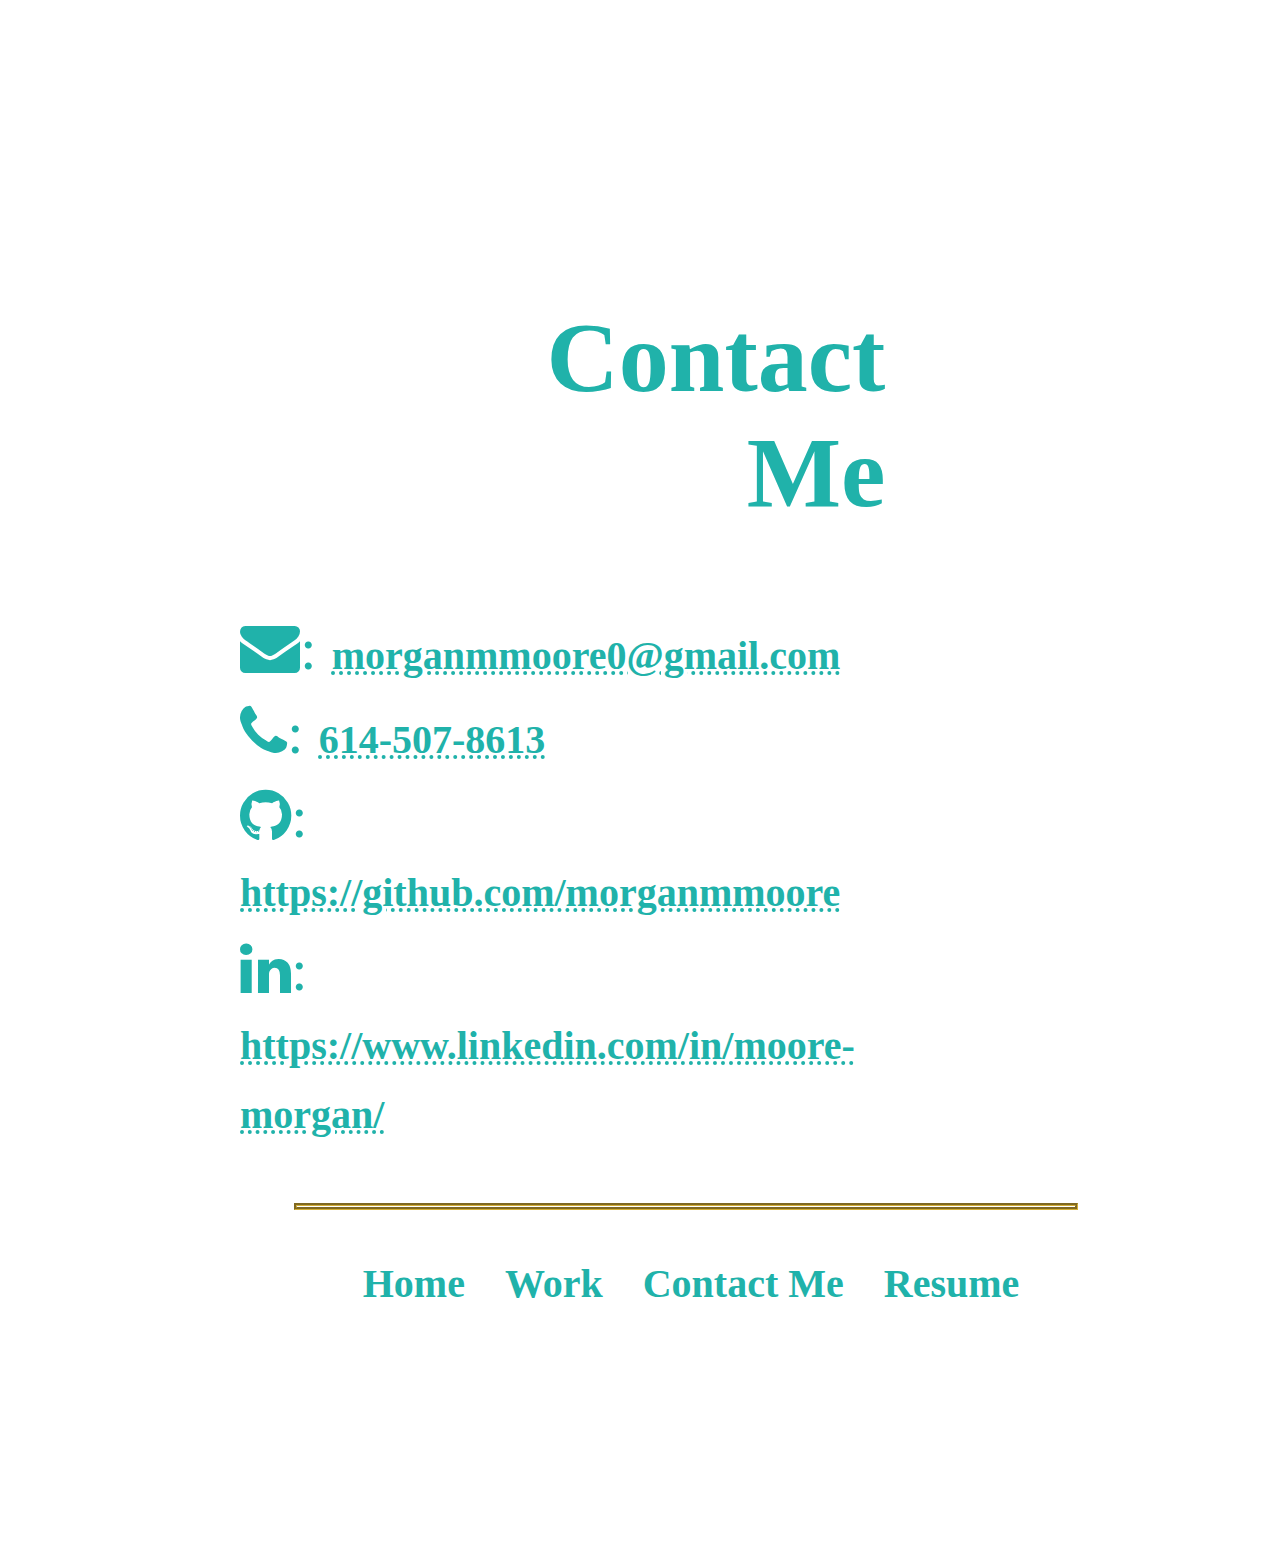
==== contact-me.html @ 830861d8 "initial commit" ====
<!DOCTYPE HTML>
<html lang="en US">

    <head>
        <meta charset="UTF-8">
        <title>Morgan Moore's Portfolio</title>
        <link rel="stylesheet" href="./contact-me.css">
        <link href="https://fonts.googleapis.com/css2?family=Righteous&display=swap" rel="stylesheet">
        <script src="https://cdn.jsdelivr.net/npm/bootstrap@5.1.1/dist/js/bootstrap.bundle.min.js" integrity="sha384-/bQdsTh/da6pkI1MST/rWKFNjaCP5gBSY4sEBT38Q/9RBh9AH40zEOg7Hlq2THRZ" crossorigin="anonymous"></script>
        <link rel="stylesheet" href="https://maxcdn.bootstrapcdn.com/font-awesome/4.4.0/css/font-awesome.min.css">
    </head>

<body>
    <section class="content">
        <div class="box-element">
            <h2 class="content-h2" id="contact-info">Contact <br> Me</h2>
            <div class="content-div" id="contactinfo">
                <ul>
                    <style type="text/css">
                        .fa_custom {
                        color: 
                        lightseagreen
                        }
                    </style>
                    <li id="email"><i class="fa fa-envelope">:</i> <a href="mailto:morganmmoore0@mgail.com">morganmmoore0@gmail.com</a></li>
                    <li id="number"><i class="fa fa-phone fa_custom ">:</i> <a href="tel:6145078613">614-507-8613</a></li>
                    <li id="github"><i class="fa fa-github" aria-hidden="true">:</i> <a href="https://github.com/morganmmoore">https://github.com/morganmmoore</a></li>
                    <li id="linkedIn"><i class="fa fa-linkedin" aria-hidden="true">:</i> <a href="https://www.linkedin.com/in/moore-morgan/">https://www.linkedin.com/in/moore-morgan/</a></li>
                </ul>
            </div>
            <div class="link-border"></div>
            <div class="buttons">
                <ul>
                    <li>
                        <li>
                            <a href="./index.html">Home &nbsp;&nbsp;</a>

                            <a href="#work">Work &nbsp;&nbsp;</a>

                            <a href="./contact-me.html">Contact Me &nbsp;&nbsp;</a>

                            <a href="#resume">Resume &nbsp;&nbsp;</a>
                        </li>
                    </li>
                </ul>
            </div>
        </div>
    </section>
</body>
---- contact-me.css ----
body {
    background: url("./image-from-rawpixel-id-513972-jpeg.jpg");
    font-family: "";
    margin: 100px;
}

.content {
    width: 90%;
    display: inline-block;
    margin-left: 100px;
    margin-bottom: 15px;
    font-size: 40px;
}

.content-h2 {
    color: lightseagreen;
    height: 200px;
    flex-basis: 25%;
    text-align: right;
    padding-left: 60px;
    margin: auto;
}

#contact-info {
    font-size: 100px;
    margin-top: 150px;
}

#contactinfo {
    float: right;
    padding-top: 40px;
    font-size: 60px;
}

.box-element {
    margin: 50px 0;
    padding-bottom: 30px;
    display: flex;
    flex-wrap: wrap;
}

.content-div {
    flex-basis: 70%;
    position: relative;
}

.content-h2 {
    color: lightseagreen;
    height: 200px;
    flex-basis: 25%;
    text-align: right;
}

#email, #number, #github, #linkedIn {
    color:lightseagreen;
    display: inline-block;
    flex-wrap: wrap;
    width: 100%;
    padding-top: 15px;
}
#email a, #number a, #github a, #resume a, #linkedIn a {
    color: lightseagreen;
    text-decoration: underline dotted lightseagreen;
}

ul {
    border: black;
}

ul li {
    list-style-type: none;
}

a {
    color: lightseagreen;
    font-weight: bolder;
    text-decoration: none;
    font-size: 40px;
}

.buttons {
    margin: auto;
    padding-top: 10px;
}

.link-border {
    border-color: #d4af37;
    border-style: groove;
    height: 1px;
    width: 80%;
    margin: auto;
}

.selectable:hover {
    -moz-box-shadow: 0 0 10px #d4af37;
    -webkit-box-shadow: 0 0 10px #d4af37;
    box-shadow: 0px 0px 10px #d4af37;
}

@media screen and (min-width: 992px) {
    
}
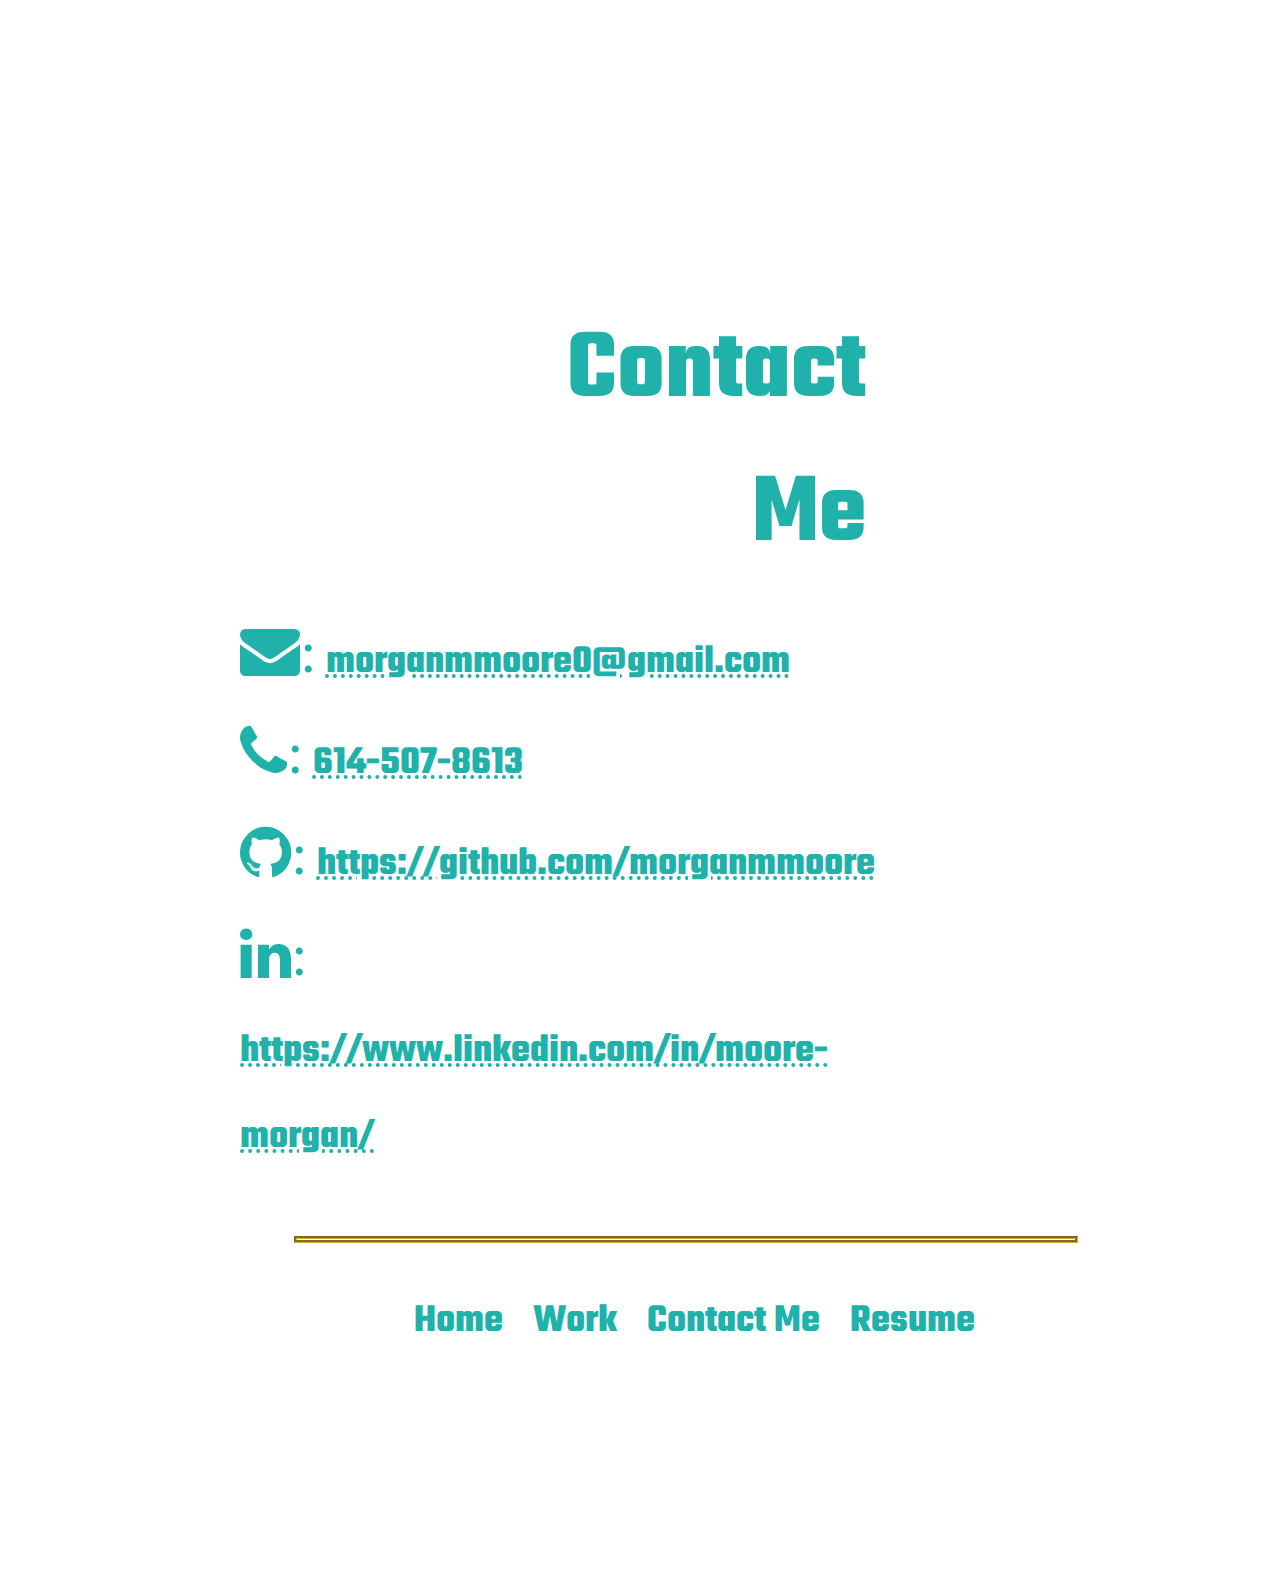
==== commit f6f25111: "Updated resume html and css" ====
--- a/contact-me.html
+++ b/contact-me.html
@@ -4,10 +4,10 @@
     <head>
         <meta charset="UTF-8">
         <title>Morgan Moore's Portfolio</title>
-        <link rel="stylesheet" href="./contact-me.css">
-        <link href="https://fonts.googleapis.com/css2?family=Righteous&display=swap" rel="stylesheet">
+        <link href="https://fonts.googleapis.com/css2?family=Teko:wght@300&display=swap" rel="stylesheet">
         <script src="https://cdn.jsdelivr.net/npm/bootstrap@5.1.1/dist/js/bootstrap.bundle.min.js" integrity="sha384-/bQdsTh/da6pkI1MST/rWKFNjaCP5gBSY4sEBT38Q/9RBh9AH40zEOg7Hlq2THRZ" crossorigin="anonymous"></script>
         <link rel="stylesheet" href="https://maxcdn.bootstrapcdn.com/font-awesome/4.4.0/css/font-awesome.min.css">
+        <link rel="stylesheet" href="./contact-me.css">
     </head>
 
 <body>
@@ -35,11 +35,11 @@
                         <li>
                             <a href="./index.html">Home &nbsp;&nbsp;</a>
 
-                            <a href="#work">Work &nbsp;&nbsp;</a>
+                            <a href="./work.html">Work &nbsp;&nbsp;</a>
 
                             <a href="./contact-me.html">Contact Me &nbsp;&nbsp;</a>
 
-                            <a href="#resume">Resume &nbsp;&nbsp;</a>
+                            <a href="./resume.html">Resume &nbsp;&nbsp;</a>
                         </li>
                     </li>
                 </ul>
--- a/contact-me.css
+++ b/contact-me.css
@@ -1,6 +1,6 @@
 body {
-    background: url("./image-from-rawpixel-id-513972-jpeg.jpg");
-    font-family: "";
+    background: url("./Images/image-from-rawpixel-id-513972-jpeg.jpg");
+    font-family: "Teko";
     margin: 100px;
 }
 
@@ -98,5 +98,4 @@
 }
 
 @media screen and (min-width: 992px) {
-    
 }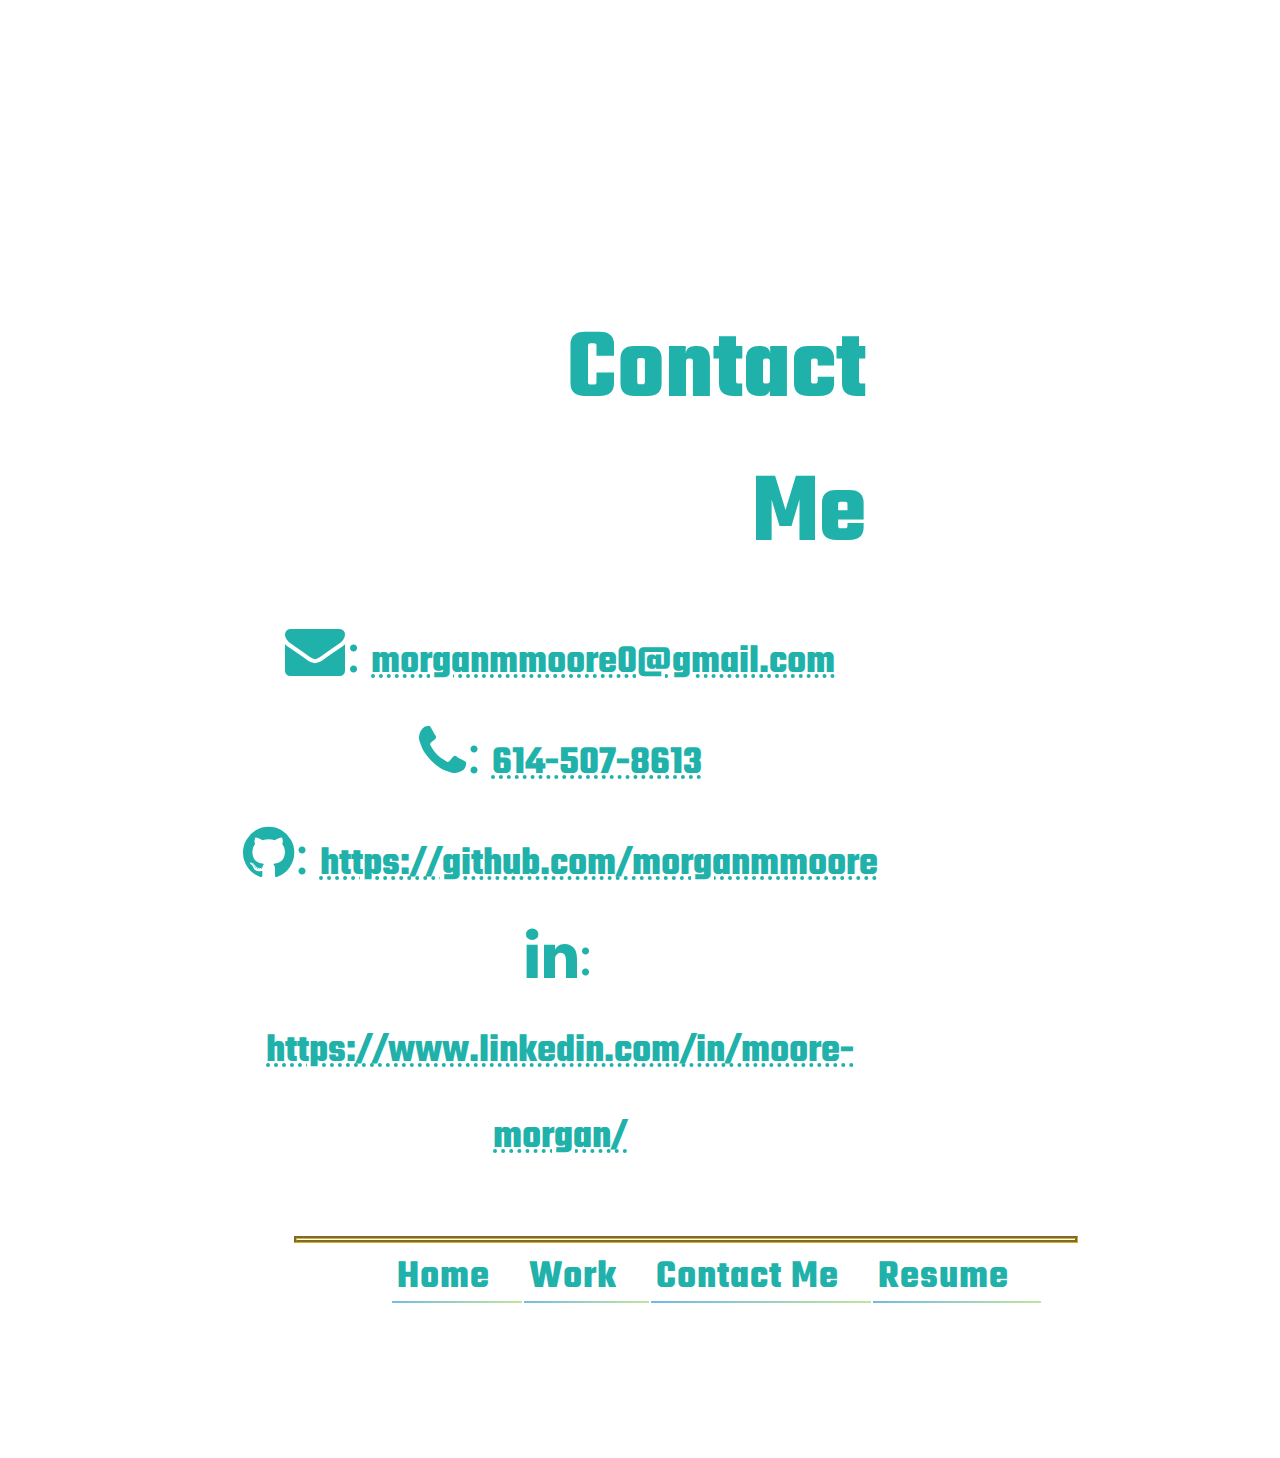
==== commit c894c732: "Added carousel to work page" ====
--- a/contact-me.html
+++ b/contact-me.html
@@ -29,17 +29,17 @@
                 </ul>
             </div>
             <div class="link-border"></div>
-            <div class="buttons">
+            <div class="buttons container">
                 <ul>
                     <li>
                         <li>
-                            <a href="./index.html">Home &nbsp;&nbsp;</a>
+                            <a class="link" href="./index.html">Home &nbsp;&nbsp;</a>
 
-                            <a href="./work.html">Work &nbsp;&nbsp;</a>
+                            <a class="link" href="./work.html">Work &nbsp;&nbsp;</a>
 
-                            <a href="./contact-me.html">Contact Me &nbsp;&nbsp;</a>
+                            <a class="link" href="./contact-me.html">Contact Me &nbsp;&nbsp;</a>
 
-                            <a href="./resume.html">Resume &nbsp;&nbsp;</a>
+                            <a class="link" href="./resume.html">Resume &nbsp;&nbsp;</a>
                         </li>
                     </li>
                 </ul>
--- a/contact-me.css
+++ b/contact-me.css
@@ -80,7 +80,6 @@
 
 .buttons {
     margin: auto;
-    padding-top: 10px;
 }
 
 .link-border {
@@ -91,10 +90,62 @@
     margin: auto;
 }
 
-.selectable:hover {
-    -moz-box-shadow: 0 0 10px #d4af37;
-    -webkit-box-shadow: 0 0 10px #d4af37;
-    box-shadow: 0px 0px 10px #d4af37;
+
+li { text-align: center; }
+.link {
+   /* RESET */
+   text-decoration: none;
+   line-height: 1;
+   
+   position: relative;
+   z-index: 0;
+   display: inline-block;
+   padding: 5px 5px;
+   overflow: hidden;
+   color: lightseagreen;
+   vertical-align: bottom;
+   transition: color .3s ease-out;
+}
+
+.link::before {
+   content: "";
+   position: absolute;
+   z-index: -1;
+   top: 0;
+   left: 0;
+   transform: translateY(calc(100% - 2px));
+   width: 100%;
+   height: 100%;
+   background-image: linear-gradient(60deg, #64b3f4 0%, #c2e59c 100%);
+   transition: transform .25s ease-out;
+}
+
+.link:hover { 
+   color: #fff; 
+}
+.link:hover::before {
+   transform: translateY(0);
+   transition: transform .25s ease-out;
+}
+
+.buttons {
+   /* position: fixed; */
+   top: 0;
+   left: 0;
+   width: 100vw;
+   height: 20px;
+   text-align: center;
+   font-size: 10px;
+   line-height: 20px;
+   color: white;
+   letter-spacing: 1px;
+   margin-left: 20px;
+}
+
+.buttons > a {
+   text-decoration: none;
+   color: #fff;
+   letter-spacing: 1px;
 }
 
 @media screen and (min-width: 992px) {
